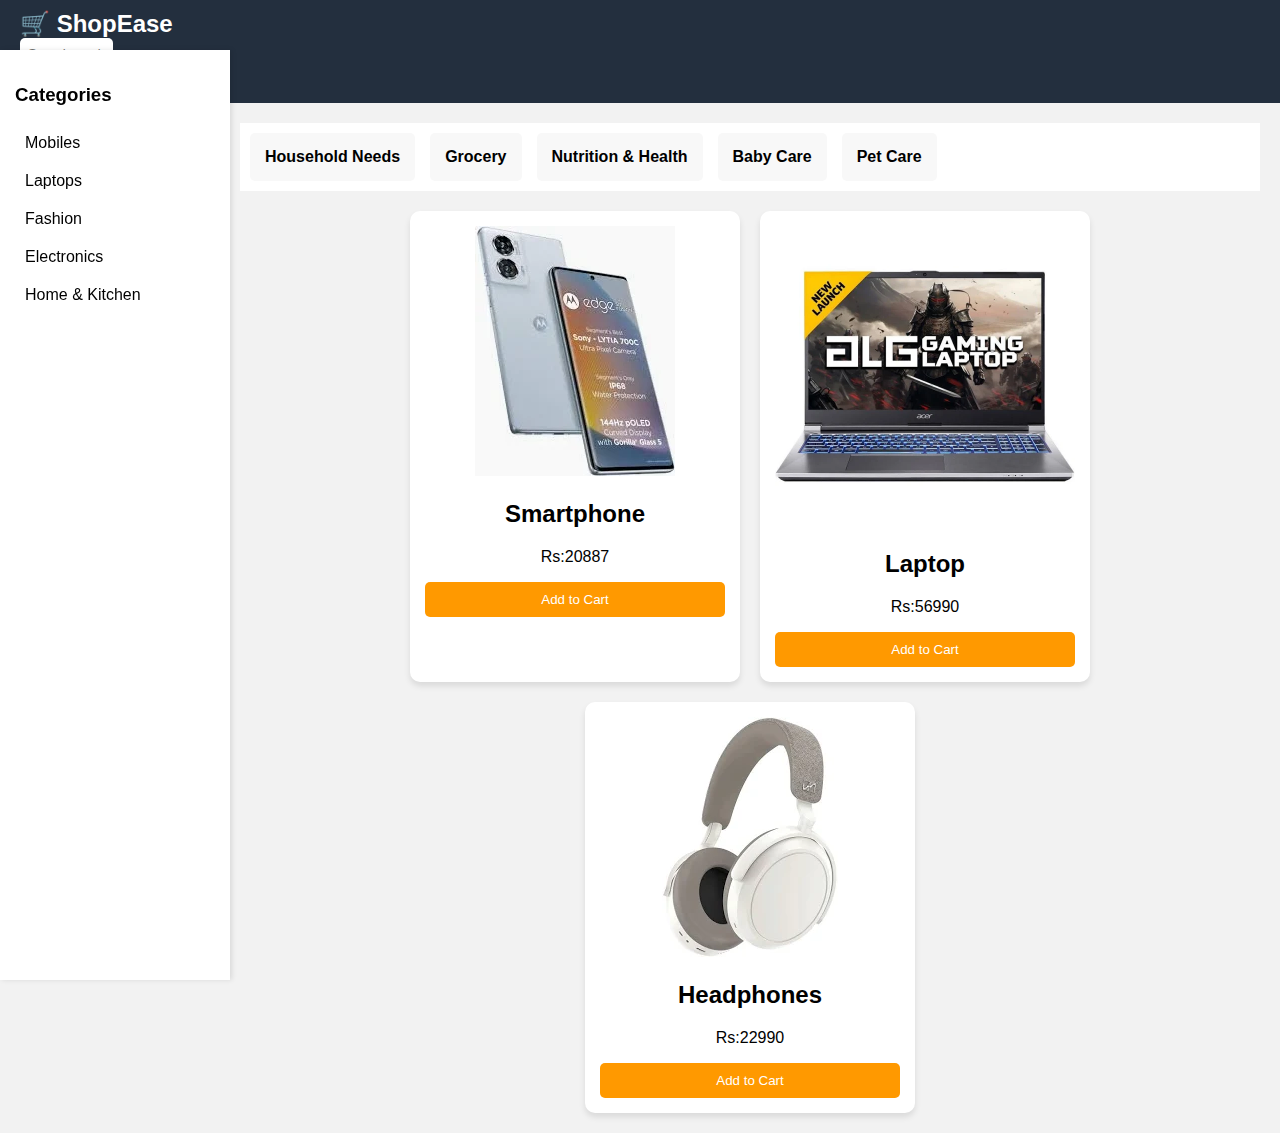
==== assin4/shop.html @ 87f4c448 "Add files via upload" ====
<!DOCTYPE html>
<html lang="en">
<head>
    <meta charset="UTF-8">
    <meta name="viewport" content="width=device-width, initial-scale=1.0">
    <title>Shopping Cart</title>
    <link rel="stylesheet" href="style.css">
</head>
<body>
    <header>
        <nav>
            <div class="logo">🛒 ShopEase</div>
            <input type="text" placeholder="Search products..." class="search-bar">
            <div class="cart-icon" onclick="toggleCart()">
                🛒 <span id="cart-count">0</span>
            </div>
        </nav>
    </header>
    
    <aside class="sidebar">
        <h3>Categories</h3>
        <ul>
            <li>Mobiles</li>
            <li>Laptops</li>
            <li>Fashion</li>
            <li>Electronics</li>
            <li>Home & Kitchen</li>
        </ul>
    </aside>
    
    <main>
        <div class="product-carousel">
            <div class="carousel-item">Household Needs</div>
            <div class="carousel-item">Grocery</div>
            <div class="carousel-item">Nutrition & Health</div>
            <div class="carousel-item">Baby Care</div>
            <div class="carousel-item">Pet Care</div>
        </div>

        <div class="products">
            <div class="product" data-id="1" data-name="Smartphone" data-price="20887">
                <img src="smartphone.webp" alt="Smartphone">
                <h2>Smartphone</h2>
                <p>Rs:20887</p>
                <button onclick="addToCart(1, 'Smartphone', 20887)">Add to Cart</button>
            </div>
            <div class="product" data-id="2" data-name="Laptop" data-price="56990">
                <img src="laptop.webp" alt="Laptop">
                <h2>Laptop</h2>
                <p>Rs:56990</p>
                <button onclick="addToCart(2, 'Laptop', 56990)">Add to Cart</button>
            </div>
            <div class="product" data-id="3" data-name="Headphones" data-price="22990">
                <img src="headphones.webp" alt="Headphones">
                <h2>Headphones</h2>
                <p>Rs:22990</p>
                <button onclick="addToCart(3, 'Headphones', 22990)">Add to Cart</button>
            </div>
        </div>
    </main>
    
    <div class="cart" id="cart">
        <h2>Shopping Cart</h2>
        <ul id="cart-items"></ul>
        <p>Total: Rs<span id="total-price">0</span></p>
        <button onclick="clearCart()">Empty Cart</button>
    </div>

    <script src="imp.js"></script>
</body>
</html>
---- assin4/style.css ----
/* General Styles */
body {
    font-family: Arial, sans-serif;
    margin: 0;
    padding: 0;
    background-color: #f2f2f2;
}

/* Header Styles */
header {
    background-color: #232f3e;
    padding: 10px 20px;
    display: flex;
    align-items: center;
    justify-content: space-between;
    color: white;
}

.logo {
    font-size: 24px;
    font-weight: bold;
}

.search-bar {
    width: 40%;
    padding: 8px;
    border-radius: 5px;
    border: none;
}

.cart-icon {
    font-size: 20px;
    cursor: pointer;
}

/* Sidebar Styles */
.sidebar {
    width: 200px;
    background-color: white;
    padding: 15px;
    position: fixed;
    top: 50px;
    left: 0;
    height: 100vh;
    box-shadow: 2px 0 5px rgba(0,0,0,0.1);
}

.sidebar ul {
    list-style: none;
    padding: 0;
}

.sidebar ul li {
    padding: 10px;
    cursor: pointer;
}

/* Main Content */
main {
    margin-left: 220px;
    padding: 20px;
}

/* Product Carousel */
.product-carousel {
    display: flex;
    gap: 15px;
    overflow-x: auto;
    white-space: nowrap;
    padding: 10px;
    background: white;
    margin-bottom: 20px;
}

.carousel-item {
    padding: 15px;
    background-color: #f8f8f8;
    border-radius: 5px;
    font-weight: bold;
}

/* Products Grid */
.products {
    display: flex;
    flex-wrap: wrap;
    justify-content: center;
    gap: 20px;
}
.product {
    width: 300px;
    text-align: center;
    padding: 15px;
    border-radius: 10px;
    background: white;
    box-shadow: 0px 4px 6px rgba(0, 0, 0, 0.1);
}

.product img {
    max-width: 100%;
    height: auto;
}

.product button {
    background-color: #ff9900;
    color: white;
    border: none;
    padding: 10px;
    cursor: pointer;
    border-radius: 5px;
    width: 100%;
}

/* Cart Styles */
.cart {
    display: none; /* Initially hidden */
    position: fixed;
    right: 20px;
    top: 60px;
    width: 300px;
    background: white;
    border: 1px solid #ccc;
    padding: 15px;
    box-shadow: 0px 4px 6px rgba(0, 0, 0, 0.1);
}
.cart.show {
    display: block; /* Show when toggled */
}
.cart button {
    width: 100%;
    padding: 10px;
    background: red;
    color: white;
    border: none;
    cursor: pointer;
}
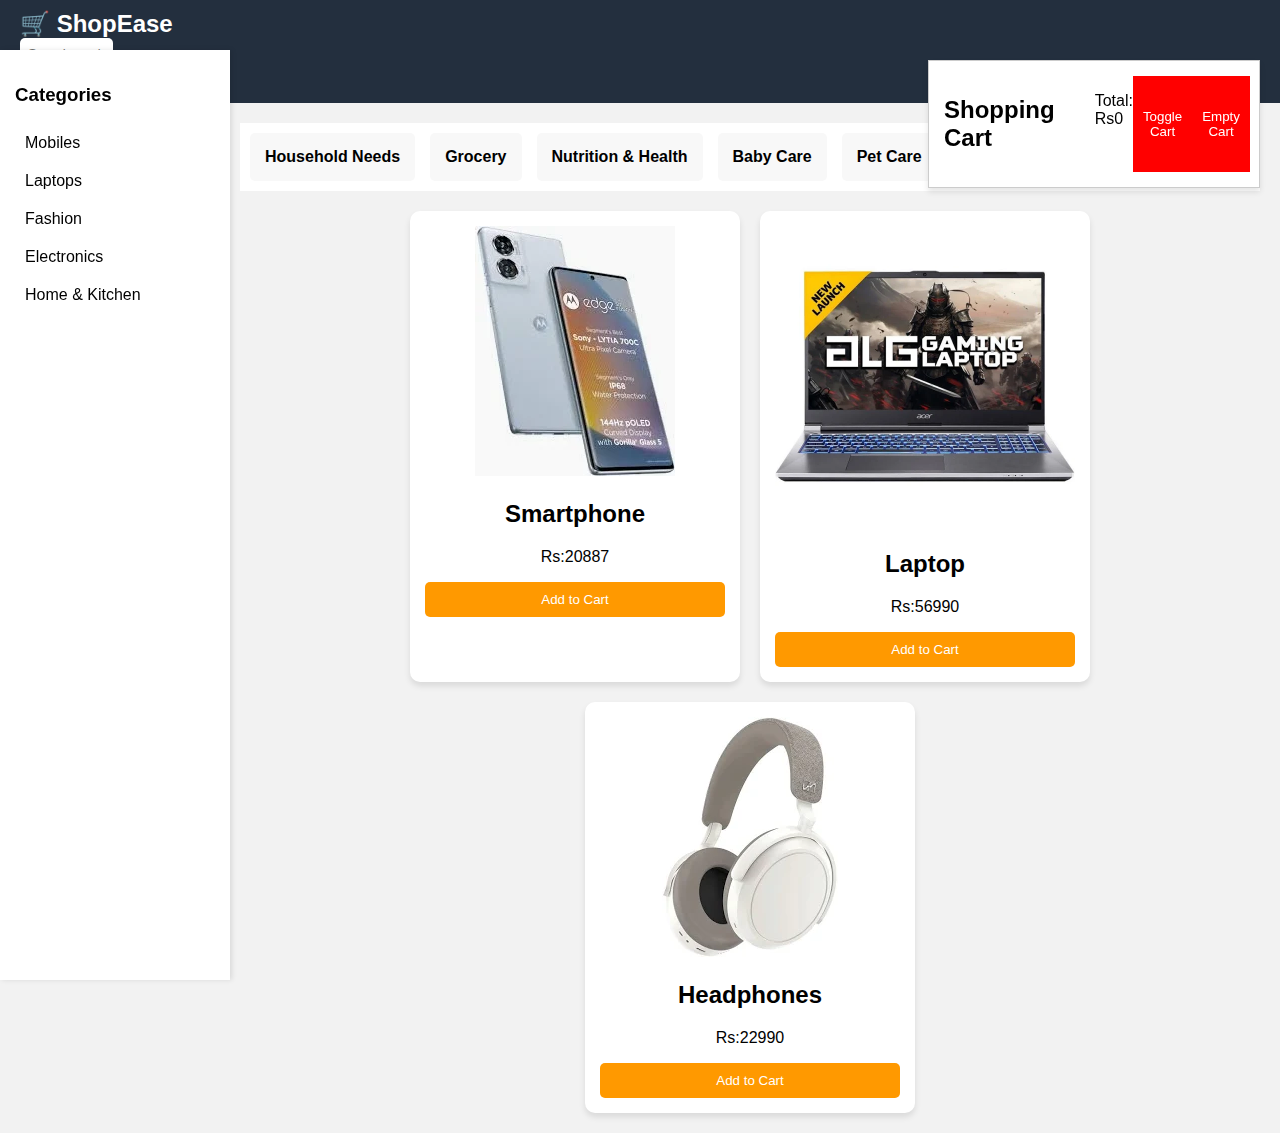
==== commit d5e90954: "Add files via upload" ====
--- a/assin4/shop.html
+++ b/assin4/shop.html
@@ -63,6 +63,7 @@
         <h2>Shopping Cart</h2>
         <ul id="cart-items"></ul>
         <p>Total: Rs<span id="total-price">0</span></p>
+        <button onclick="toggleCart()">Toggle Cart</button>
         <button onclick="clearCart()">Empty Cart</button>
     </div>
 
--- a/assin4/style.css
+++ b/assin4/style.css
@@ -112,7 +112,7 @@
 
 /* Cart Styles */
 .cart {
-    display: none; /* Initially hidden */
+    display: flex; 
     position: fixed;
     right: 20px;
     top: 60px;
